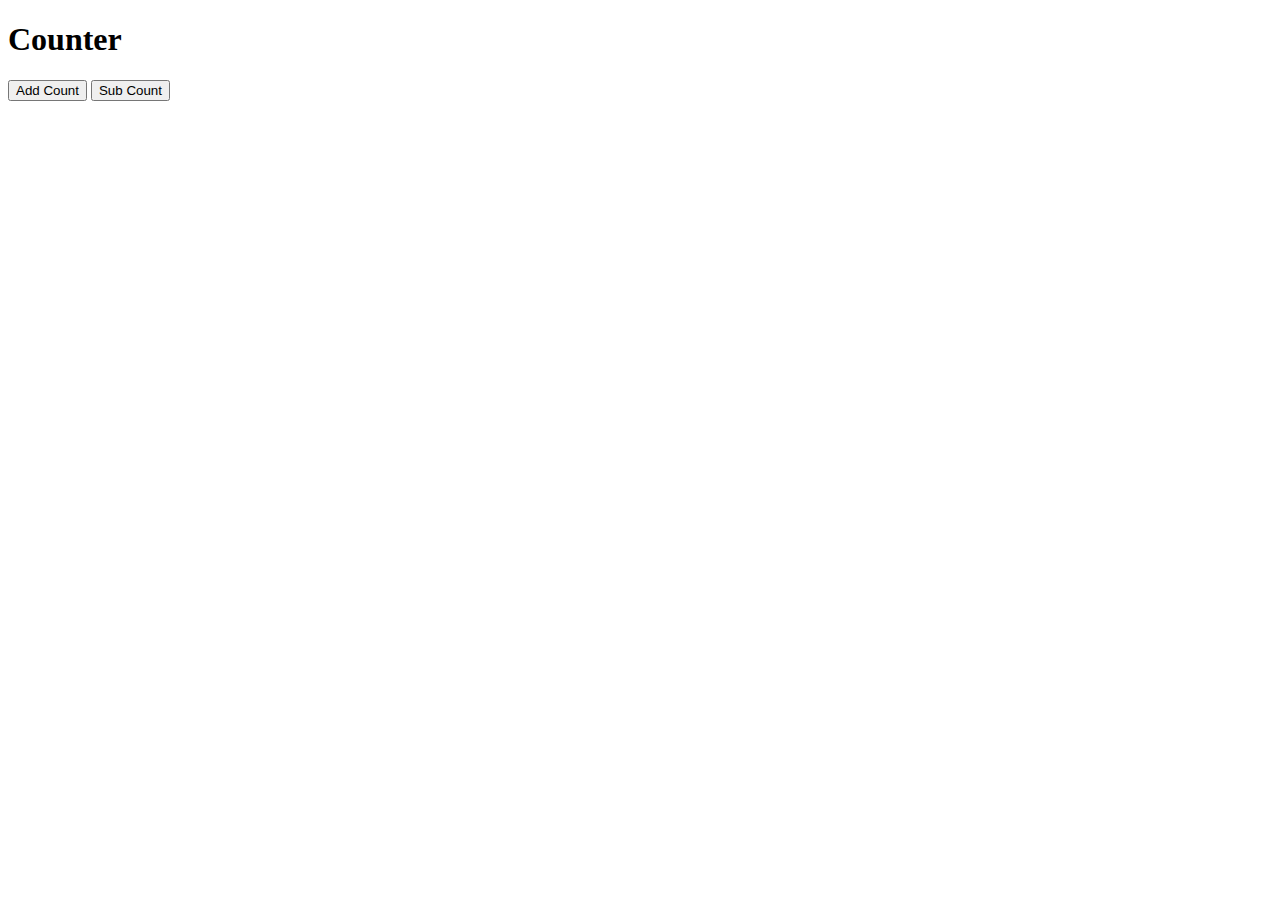
==== calculator/index.html @ 444a260a "start new project" ====
<!DOCTYPE html>
<html lang="en">
<head>
    <meta charset="UTF-8">
    <meta name="viewport" content="width=device-width, initial-scale=1.0">
    <link href="https://fonts.googleapis.com/css2?family=IBM+Plex+Serif:wght@600&display=swap" rel="stylesheet">
    <link rel="stylesheet" href="main.css">
    <script defer src="script.js"></script>
    <title>Counter</title>
</head>
<body>
    <div class="container">
        <h1>Counter</h1>
        <h1 id="count"></h1>
        <button type="button" id="btnAdd">Add Count</button>
        <button type="button" id="btnSub">Sub Count</button>

    </div>
</body>
</html>
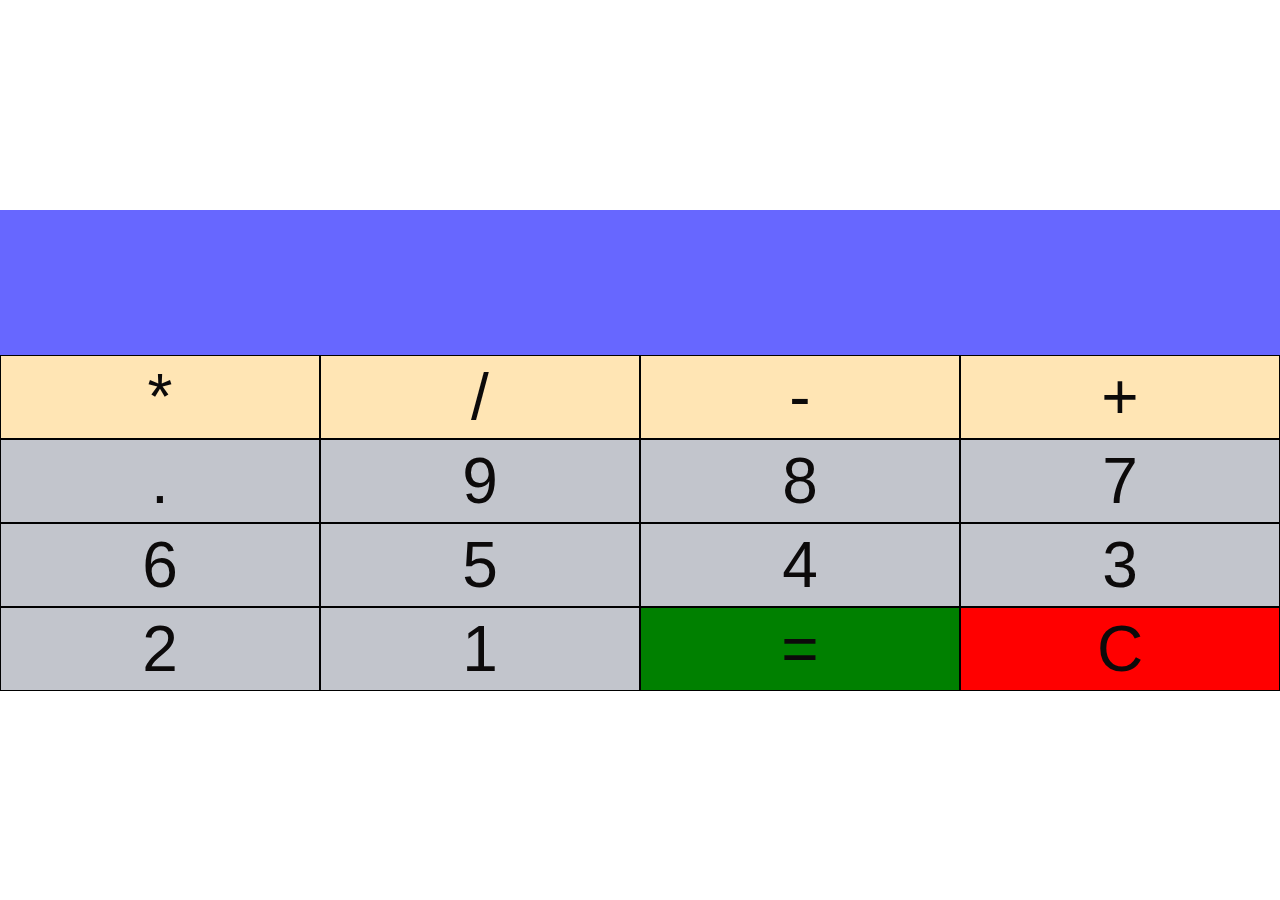
==== commit 1ff8c83b: "fininshed" ====
--- a/calculator/index.html
+++ b/calculator/index.html
@@ -6,15 +6,35 @@
     <link href="https://fonts.googleapis.com/css2?family=IBM+Plex+Serif:wght@600&display=swap" rel="stylesheet">
     <link rel="stylesheet" href="main.css">
     <script defer src="script.js"></script>
-    <title>Counter</title>
+    <title>Calculator</title>
 </head>
 <body>
-    <div class="container">
-        <h1>Counter</h1>
-        <h1 id="count"></h1>
-        <button type="button" id="btnAdd">Add Count</button>
-        <button type="button" id="btnSub">Sub Count</button>
+    <section class="Calculator">
+        <form>
+            <input type="text" name="" id="" class="screen">
+        </form>
+        <div class="buttons">
+            <button type="button" class="btn btn-yellow" data-num="*">*</button>
+            <button type="button" class="btn btn-yellow" data-num="/">/</button>
+            <button type="button" class="btn btn-yellow" data-num="-">-</button>
+            <button type="button" class="btn btn-yellow" data-num="+">+</button>
 
-    </div>
+            <button type="button" class="btn btn-grey" data-num=".">.</button>
+            <button type="button" class="btn btn-grey" data-num="9">9</button>
+            <button type="button" class="btn btn-grey" data-num="8">8</button>
+            <button type="button" class="btn btn-grey" data-num="7">7</button>
+            <button type="button" class="btn btn-grey" data-num="6">6</button>
+            <button type="button" class="btn btn-grey" data-num="5">5</button>
+            <button type="button" class="btn btn-grey" data-num="4">4</button>
+            <button type="button" class="btn btn-grey" data-num="3">3</button>
+            <button type="button" class="btn btn-grey" data-num="2">2</button>
+            <button type="button" class="btn btn-grey" data-num="1">1</button>
+
+            <button type="button" class="btn-equal btn-grey">=</button>
+
+            <button type="button" class="btn-clear btn-grey">C</button>
+
+        </div>
+    </section>
 </body>
 </html>--- a/calculator/main.css
+++ b/calculator/main.css
@@ -0,0 +1,63 @@
+* {
+    margin: 0;
+    padding:0;
+    box-sizing: border-box;
+}
+
+body{
+    min-height: 100vh;
+    display: flex;
+    align-items: center;
+    justify-content: center;
+}
+
+.calculator{
+    flex: 0 0 95%;
+}
+
+.screen{
+    width: 100%;
+    font-size: 7rem;
+    padding:0.5rem;
+    background: #6767ff;
+    color: white;
+    border: none;
+}
+
+.buttons{
+    display:flex;
+    flex-wrap: wrap;
+    transition: all 0.5s linear; 
+}
+
+button{
+    flex: 0 0 25%; 
+    border: 1px solid black; 
+    padding:0.25rem 0;
+    transition: all 2s ease;
+}
+
+button:hover{
+    background:#9a9aff;
+}
+
+.btn-yellow{
+    background: #FFE5B4;
+    color:rgb(12, 10, 10); 
+}
+.btn-grey{
+    background:#C2C5CC ;
+    color:rgb(12, 10, 10); 
+}
+
+.btn, .btn-equal,.btn-clear{
+    font-size: 4rem;
+}
+
+.btn-equal{
+    background: green;
+}
+
+.btn-clear{
+    background: red;
+}